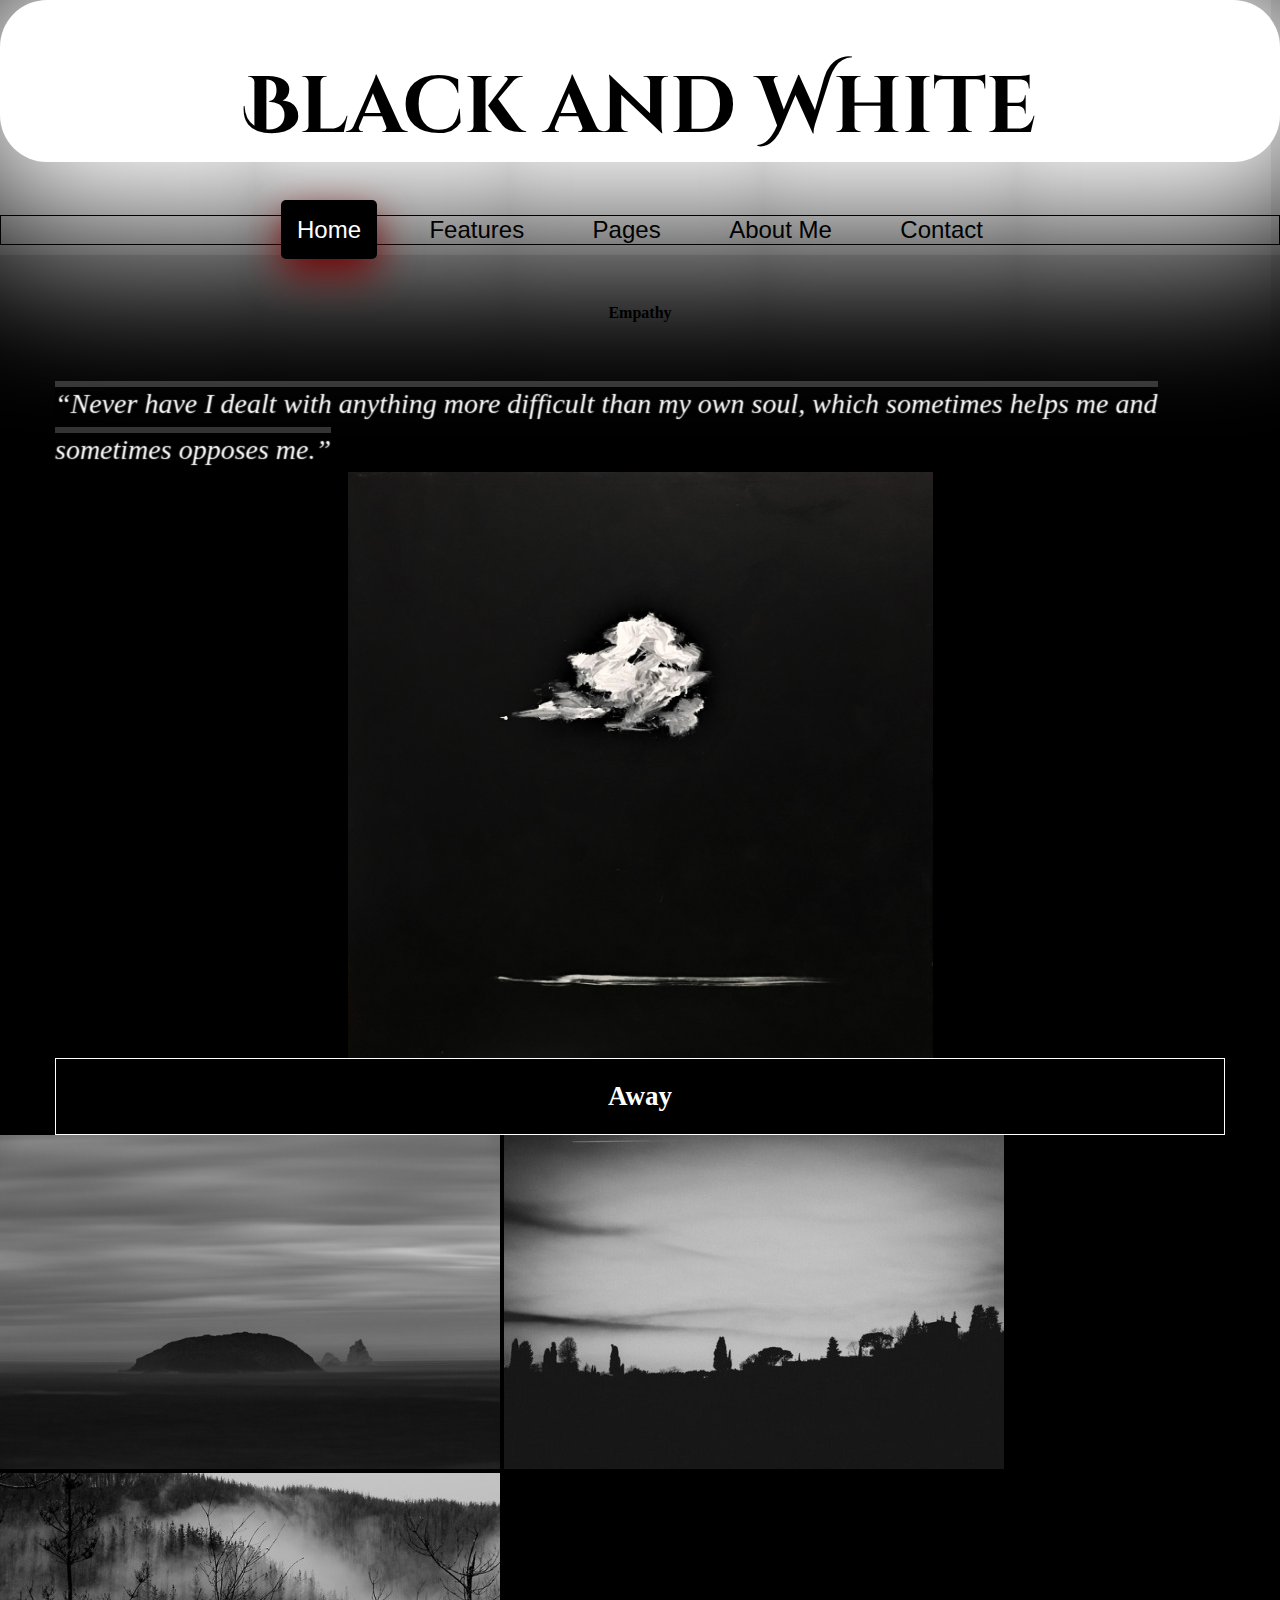
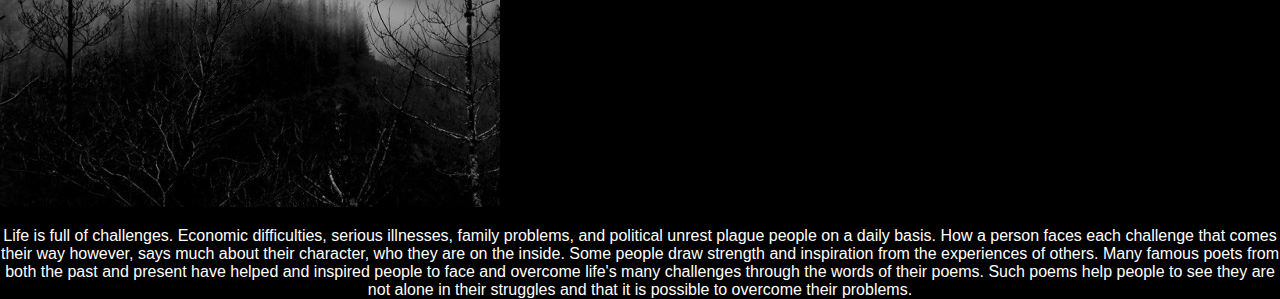
==== WebPageImages/index.html @ 18306880 "Otrais apaksvirsraksts" ====
<!DOCTYPE html>
<html lang="en">
    <head>
        <meta charset="UTF-8">
        <meta name="viewport" content="widhth=device-width, initial-scale=1.0">
        <meta http-equiv="X-UA-Compatible" content="ie=edge">
<link href="https://fonts.googleapis.com/css?family=Cinzel+Decorative:400,700&display=swap" rel="stylesheet">
        <link rel="stylesheet" href="style.css">
        <title>My Personal Blog</title>
    </head>
    <body>
        <div class="wrapper">
            <header>
                <div class="top_header">
                    <div class="inner header_inner">
                    </div>
                </div>
                <div class="header">
                    <h1>Black and White</h1>
                </div>
                    </div>
                </div>
                <div class="page_menu">
                    <a href="#" class="active">Home</a>
                    <a href="#">Features</a>
                    <a href="#">Pages</a>
                    <a href="#">About Me</a>
                    <a href="#">Contact</a>
                </div>
                <div class="line_one">
                    <div class="inner">
                        <div class="head_line"><strong>Empathy</strong></div>
                        <div class="text_first">“Never have I dealt with anything more difficult than my own soul, which sometimes helps me and sometimes opposes me.” </div>
                        <div class="galaxy">
                            <img class="sky" src="dark_sky.jpg" alt="Black and White">
                        </div>
                        <div class="text_two">
                            <h2><strong>Away</strong></h2>
                        </div>
                        </div>
                        <div class="column">
                            <div class="column">
                              <img src="1.jpg">
                              <img src="2.jpg">
                              <img src="3.jpg">
                              <div class="center">
                                  <p>Life is full of challenges. Economic difficulties, serious illnesses, family problems, and political unrest plague people on a daily basis. How a person faces each challenge that comes their way however, says much about their character, who they are on the inside. Some people draw strength and inspiration from the experiences of others. Many famous poets from both the past and present have helped and inspired people to face and overcome life's many challenges through the words of their poems. Such poems help people to see they are not alone in their struggles and that it is possible to overcome their problems.</p>
                              </div>
                              
            </header>
        </div>
    </body>
</html>
---- WebPageImages/style.css ----
:root {
    --background_color_one: #fff;

}

html, body{
    height: 100%;
}

body {
    margin: 0;
    background: #000000;
    font-family: 'Franklin Gothic Medium', 'Arial Narrow', Arial, sans-serif;
}

.wrapper {
    width: 100%;
    max-width: 90rem;
    margin: 0 auto;
    min-height: 10rem;
    background-color: var(--background_color_one);
    border-right: 15px snow;
    border-right: 15px snow;
    box-sizing: border-box;
    -webkit-box-shadow: 10px 10px 162px 72px rgba(255,255,255,1);
-moz-box-shadow: 10px 10px 162px 72px rgba(255,255,255,1);
box-shadow: 10px 10px 162px 72px rgba(255,255,255,1);
border-radius: 47px 47px 47px 47px;
-moz-border-radius: 47px 47px 47px 47px;
-webkit-border-radius: 47px 47px 47px 47px;
border: 0px solid #ffffff;
}

.inner{
    width: 100%;
    max-width: 73.125rem;
    margin: 0 auto;
    height: inherit;
}

.header_inner{
display: flex;
text-align: center;
}

.header {
    font-family: 'Cinzel Decorative', cursive;
    text-align: center;
    font-size: 250%;
    margin-top: 2rem;
}

.page_menu {
    text-align: center;
    border: 1px solid black; 
}

.page_menu a{
    color: rgb(0, 0, 0);
    font-weight: 300;
    font-size: 150%;
    padding: 1rem;
    margin: 1rem;
    text-decoration: none;
}

.page_menu a.active, .page_menu a:hover {
    background: black;
    box-shadow: 0px 15px 40px rgb(114, 0, 0);
    border-radius: 5px;
    color: #fff;
}

.head_line{
    padding: 5%;
    text-align: center;
    font-family: lora;
    font-size: 1rem;
}

.sky {
    display: block;
  margin-left: auto;
  margin-right: auto;
  width: 50%;
}

.text_first {
    background : none repeat scroll 0 0 rgba(0, 0, 0, 0.5); 
  box-shadow : 0 -6px 0 rgba(255, 255, 255, 0.2); 
  color : rgba(255, 255, 255, 0); 
  display : inline; 
  font-family : lora; 
  font-style : italic; 
  font-size : 28px; 
  line-height : 46px; 
  text-shadow : 0 1px 1px rgb(255, 255, 255);  
}

.text_two {
    font-family: lora;
    font-size: 18px;
    color: white;
    text-align: center;
    border: 1px solid rgb(255, 255, 255);
}
@media screen and (max-width: 800px) {
    .column {
      flex: 50%;
      max-width: 50%;
    }
}
p {
    color: #fff;
    text-align: center;
}
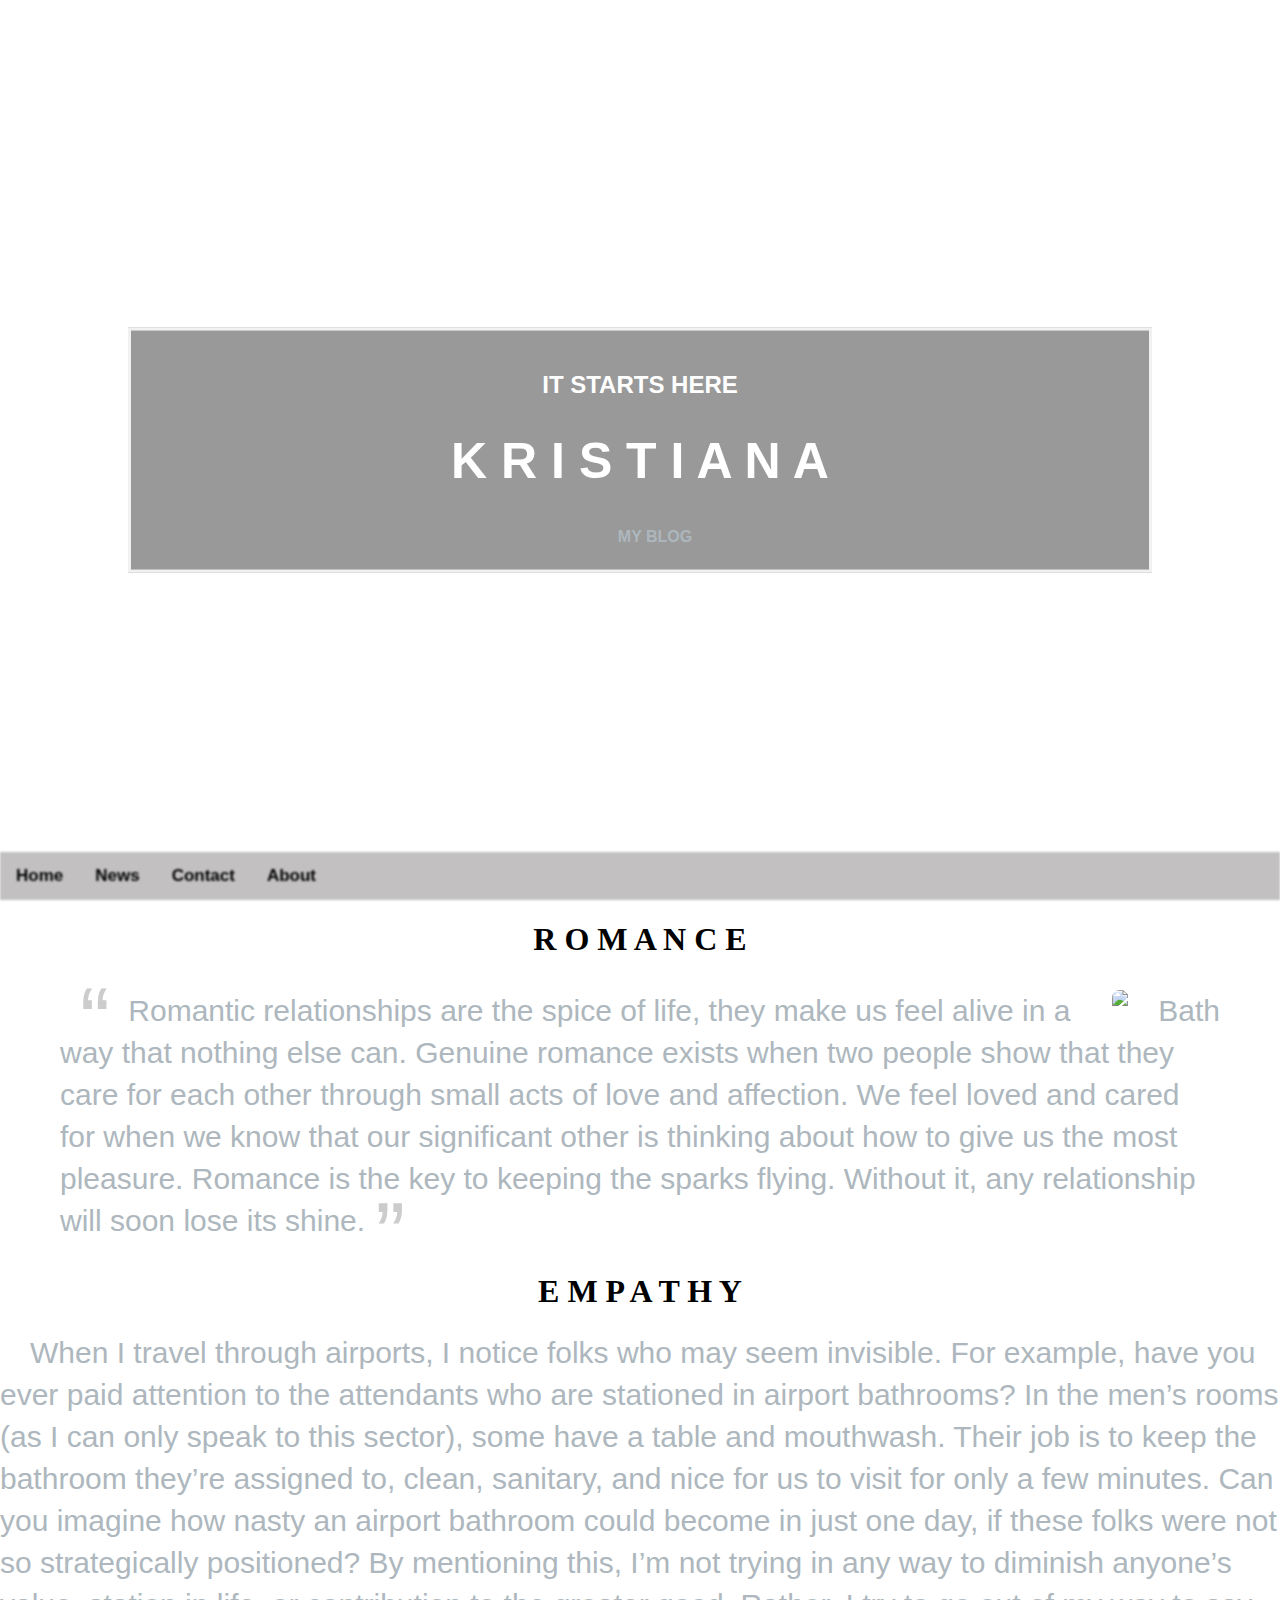
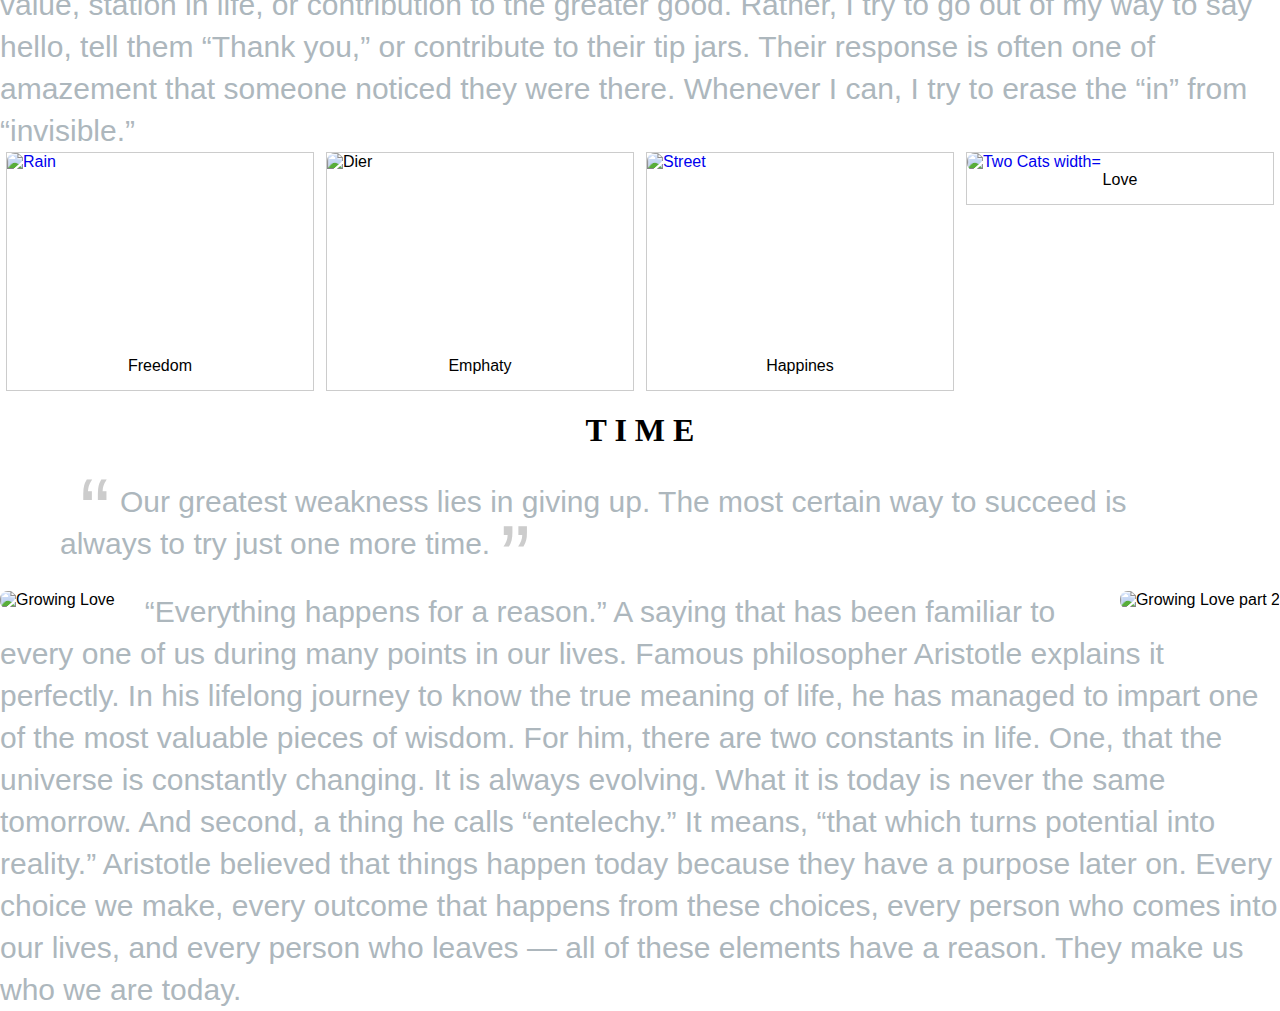
==== commit f485e3ca: "second text" ====
--- a/WebPageImages/index.html
+++ b/WebPageImages/index.html
@@ -6,48 +6,103 @@
         <meta http-equiv="X-UA-Compatible" content="ie=edge">
 <link href="https://fonts.googleapis.com/css?family=Cinzel+Decorative:400,700&display=swap" rel="stylesheet">
         <link rel="stylesheet" href="style.css">
-        <title>My Personal Blog</title>
+        <title>My  Very Personal Blog</title>
     </head>
     <body>
-        <div class="wrapper">
-            <header>
-                <div class="top_header">
-                    <div class="inner header_inner">
+        
+        <div class="bg-image"></div>
+
+        <div class="bg-text">
+          <h2><strong>IT STARTS HERE</strong></h2>
+          <h1 style="font-size:50px">K R I S T I A N A</h1>
+          <p>MY BLOG</p>
+        </div> 
+        <div>
+                <h1 class="text_one">R O M A N C E</h1>
+                <blockquote><p class="quotation"><img src="7.jpg" alt="Bath"> Romantic relationships are the spice of life, they make us feel alive in a way that nothing else can.
+                Genuine romance exists when two people show that they care for each other through small acts of love and affection.
+                We feel loved and cared for when we know that our significant other is thinking about how to give us the most pleasure.
+                Romance is the key to keeping the sparks flying. Without it, any relationship will soon lose its shine.</p>
+        </blockquote>
+            </div>
+            <div>
+              <h1 class="text_one"><strong>E M P A T H Y</strong></h1>
+              <p class="text_two">When I travel through airports, I notice folks who may seem invisible.
+                For example, have you ever paid attention to the attendants who are stationed in airport bathrooms? In the men’s rooms (as I can only speak to this sector), some have a table and mouthwash. Their job is to keep the bathroom they’re assigned to, clean, sanitary, and nice for us to visit for only a few minutes. Can you imagine how nasty an airport bathroom could become in just one day, if these folks were not so strategically positioned?
+                By mentioning this, I’m not trying in any way to diminish anyone’s value, station in life, or contribution to the greater good. Rather, I try to go out of my way to say hello, tell them “Thank you,” or contribute to their tip jars. Their response is often one of amazement that someone noticed they were there.
+                Whenever I can, I try to erase the “in” from “invisible.”</p>
+            </div>
+
+            <div class="navbar" id="myNavbar">
+                    <a href="#home"><strong>Home</strong></a>
+                    <a href="#news"><strong>News</strong></a>
+                    <a href="#contact"><strong>Contact</strong></a>
+                    <a href="#about"><strong>About</strong></a>
+                    <a href="javascript:void(0);" class="icon" onclick="myFunction()">&#9776;</a>
+                  </div> 
+                  <div class="responsive">
+                    <div class="gallery">
+                      <a target="_blank" href="grey 4.jpg">
+                        <img src="grey 4.jpg" alt="Rain" width="600" height="400">
+                      </a>
+                      <div class="desc">Freedom</div>
                     </div>
-                </div>
-                <div class="header">
-                    <h1>Black and White</h1>
-                </div>
+                  </div>
+                  
+                  
+                  <div class="responsive">
+                    <div class="gallery">
+                      <a target="_blank" href="grey 6.jpg"></a>
+                        <img src="grey 6.jpg" alt="Dier" width="600" height="400">
+                      </a>
+                      <div class="desc">Emphaty</div>
                     </div>
-                </div>
-                <div class="page_menu">
-                    <a href="#" class="active">Home</a>
-                    <a href="#">Features</a>
-                    <a href="#">Pages</a>
-                    <a href="#">About Me</a>
-                    <a href="#">Contact</a>
-                </div>
-                <div class="line_one">
-                    <div class="inner">
-                        <div class="head_line"><strong>Empathy</strong></div>
-                        <div class="text_first">“Never have I dealt with anything more difficult than my own soul, which sometimes helps me and sometimes opposes me.” </div>
-                        <div class="galaxy">
-                            <img class="sky" src="dark_sky.jpg" alt="Black and White">
-                        </div>
-                        <div class="text_two">
-                            <h2><strong>Away</strong></h2>
-                        </div>
-                        </div>
-                        <div class="column">
-                            <div class="column">
-                              <img src="1.jpg">
-                              <img src="2.jpg">
-                              <img src="3.jpg">
-                              <div class="center">
-                                  <p>Life is full of challenges. Economic difficulties, serious illnesses, family problems, and political unrest plague people on a daily basis. How a person faces each challenge that comes their way however, says much about their character, who they are on the inside. Some people draw strength and inspiration from the experiences of others. Many famous poets from both the past and present have helped and inspired people to face and overcome life's many challenges through the words of their poems. Such poems help people to see they are not alone in their struggles and that it is possible to overcome their problems.</p>
-                              </div>
-                              
-            </header>
-        </div>
+                  </div>
+                  
+                  <div class="responsive">
+                    <div class="gallery">
+                      <a target="_blank" href="grey 2.jpg">
+                        <img src="grey 2.jpg" alt="Street" width="600" height="400">
+                      </a>
+                      <div class="desc">Happines</div>
+                    </div>
+                  </div>
+                  
+                  <div class="responsive">
+                    <div class="gallery">
+                      <a target="_blank" href="grey 7.jpg">
+                        <img src="grey 7.jpg" alt="Two Cats width="600" height="400">
+                      </a>
+                      <div class="desc">Love</div>
+                    </div>
+                  </div>
+                  
+                  <div class="clearfix"></div>
+                  <div>
+                    <h1 class="text_one"><strong>T I M E</strong></h1>
+                    <blockquote><p class="quotation">Our greatest weakness lies in giving up. The most certain way to succeed is always to try just one more time.</p>
+              </blockquote>
+              
+              <img class="gif_one" src="1.gif" alt="Growing Love">
+              <img class="gif_two" src="2.gif" alt="Growing Love part 2">
+              <p class="text_three"> “Everything happens for a reason.”
+
+                A saying that has been familiar to every one of us during many points in our lives.
+                
+                Famous philosopher Aristotle explains it perfectly. In his lifelong journey to know the true meaning of life, he has managed to impart one of the most valuable pieces of wisdom.
+                
+                For him, there are two constants in life.
+                
+                One, that the universe is constantly changing. It is always evolving. What it is today is never the same tomorrow.
+                
+                And second, a thing he calls “entelechy.” It means, “that which turns potential into reality.”
+                
+                Aristotle believed that things happen today because they have a purpose later on.
+                
+                Every choice we make, every outcome that happens from these choices, every person who comes into our lives, and every person who leaves — all of these elements have a reason.
+                
+                They make us who we are today.</p>
+                  </div>
+                 
     </body>
 </html>--- a/WebPageImages/style.css
+++ b/WebPageImages/style.css
@@ -1,116 +1,207 @@
-:root {
-    --background_color_one: #fff;
-
-}
-
-html, body{
+body, html {
     height: 100%;
-}
-
-body {
     margin: 0;
-    background: #000000;
-    font-family: 'Franklin Gothic Medium', 'Arial Narrow', Arial, sans-serif;
-}
-
-.wrapper {
+    font-family: Arial, Helvetica, sans-serif;
+}
+* {
+    box-sizing: border-box;
+  }
+  
+  .bg-image {
+    background-image: url("https://66.media.tumblr.com/fe1f02882b7be675c8a291aab00f5940/tumblr_prik87v05X1vfnuwto1_500.jpg");
+    filter: blur(8px);
+    -webkit-filter: blur(8px);
+    height: 100%; 
+    background-position: center;
+    background-repeat: no-repeat;
+    background-size: cover;
+  }
+  
+  .bg-text {
+    background-color: rgb(0,0,0); 
+    background-color: rgba(0,0,0, 0.4); 
+    color: white;
+    font-weight: bold;
+    border: 3px solid #f1f1f1;
+    position: absolute;
+    top: 50%;
+    left: 50%;
+    transform: translate(-50%, -50%);
+    z-index: 2;
+    width: 80%;
+    padding: 20px;
+    text-align: center;
+  }
+  
+.navbar {
+  background-color: rgb(194, 192, 192);
+  overflow: hidden;
+  position: fixed;
+  bottom: 0;
+  width: 100%;
+  filter: blur(1px);
+    -webkit-filter: blur(1px);
+  
+}
+.navbar a {
+  float: left;
+  display: block;
+  color: #000000;
+  text-align: center;
+  padding: 14px 16px;
+  text-decoration: none;
+  font-size: 17px;
+}
+
+.navbar a:hover {
+  background-color: rgb(0, 0, 0);
+  color: rgb(161, 136, 136);
+}
+
+.navbar a.active {
+  background-color: white;
+  color: black;
+}
+
+.navbar .icon {
+  display: none;
+} 
+.text_one {
+color:rgb(0, 0, 0);
+text-align: center;
+font-family: italic;
+}
+
+p {
+  color:rgb(0, 0, 0);
+  color: #adb7bd; 
+  font-family: 'Lucida Sans', Arial, sans-serif; 
+  font-size: 16px; 
+  line-height: 26px; 
+  text-indent: 30px; 
+  margin: 0; 
+}
+img {
+  float: right;
+  max-width: 100%;
+  height: auto;
+  border-radius: 8px;
+}
+
+
+.quotation{
+  font-size: 30px;
+  margin: 0 auto;
+  padding: 10px 20px;
+  line-height: 1.4;
+}
+
+.quotation:before {
+  content: open-quote;
+  display: inline;
+
+  line-height: 0;
+  left: -10px;
+  position: relative;
+  top: 30px;
+  color: #ccc;
+  font-size: 3em;
+}
+.quotation::after {
+  content: close-quote;
+  display: inline;
+  line-height: 0;
+  left: 10px;
+  position: relative;
+  top: 35px;
+  color: #ccc;
+  font-size: 3em;
+}
+
+.text_two {
+  color:rgb(0, 0, 0);
+  color: #adb7bd; 
+  font-family: 'Lucida Sans', Arial, sans-serif; 
+  font-size: 16px; 
+  line-height: 26px; 
+  text-indent: 30px; 
+  margin: 0;
+  font-size: 30px;
+  line-height: 1.4;
+}
+div.gallery {
+  border: 1px solid #ccc;
+}
+.text_three{
+  color:rgb(0, 0, 0);
+  color: #adb7bd; 
+  font-family: 'Lucida Sans', Arial, sans-serif; 
+  font-size: 16px; 
+  line-height: 26px; 
+  text-indent: 30px; 
+  margin: 0;
+  font-size: 30px;
+  line-height: 1.4;
+}
+
+div.gallery:hover {
+  border: 1px solid #777;
+}
+
+div.gallery img {
+  width: 100%;
+  height: auto;
+}
+
+div.desc {
+  padding: 15px;
+  text-align: center;
+  font-family: 'Lucida Sans', 'Lucida Sans Regular', 'Lucida Grande', 'Lucida Sans Unicode', Geneva, Verdana, sans-serif
+
+}
+
+* {
+  box-sizing: border-box;
+}
+
+.responsive {
+  padding: 0 6px;
+  float: left;
+  width: 24.99999%;
+}
+
+@media only screen and (max-width: 700px) {
+  .responsive {
+    width: 49.99999%;
+    margin: 6px 0;
+  }
+}
+
+@media only screen and (max-width: 500px) {
+  .responsive {
     width: 100%;
-    max-width: 90rem;
-    margin: 0 auto;
-    min-height: 10rem;
-    background-color: var(--background_color_one);
-    border-right: 15px snow;
-    border-right: 15px snow;
-    box-sizing: border-box;
-    -webkit-box-shadow: 10px 10px 162px 72px rgba(255,255,255,1);
--moz-box-shadow: 10px 10px 162px 72px rgba(255,255,255,1);
-box-shadow: 10px 10px 162px 72px rgba(255,255,255,1);
-border-radius: 47px 47px 47px 47px;
--moz-border-radius: 47px 47px 47px 47px;
--webkit-border-radius: 47px 47px 47px 47px;
-border: 0px solid #ffffff;
-}
-
-.inner{
-    width: 100%;
-    max-width: 73.125rem;
-    margin: 0 auto;
-    height: inherit;
-}
-
-.header_inner{
-display: flex;
-text-align: center;
-}
-
-.header {
-    font-family: 'Cinzel Decorative', cursive;
-    text-align: center;
-    font-size: 250%;
-    margin-top: 2rem;
-}
-
-.page_menu {
-    text-align: center;
-    border: 1px solid black; 
-}
-
-.page_menu a{
-    color: rgb(0, 0, 0);
-    font-weight: 300;
-    font-size: 150%;
-    padding: 1rem;
-    margin: 1rem;
-    text-decoration: none;
-}
-
-.page_menu a.active, .page_menu a:hover {
-    background: black;
-    box-shadow: 0px 15px 40px rgb(114, 0, 0);
-    border-radius: 5px;
-    color: #fff;
-}
-
-.head_line{
-    padding: 5%;
-    text-align: center;
-    font-family: lora;
-    font-size: 1rem;
-}
-
-.sky {
-    display: block;
-  margin-left: auto;
-  margin-right: auto;
-  width: 50%;
-}
-
-.text_first {
-    background : none repeat scroll 0 0 rgba(0, 0, 0, 0.5); 
-  box-shadow : 0 -6px 0 rgba(255, 255, 255, 0.2); 
-  color : rgba(255, 255, 255, 0); 
-  display : inline; 
-  font-family : lora; 
-  font-style : italic; 
-  font-size : 28px; 
-  line-height : 46px; 
-  text-shadow : 0 1px 1px rgb(255, 255, 255);  
-}
-
-.text_two {
-    font-family: lora;
-    font-size: 18px;
-    color: white;
-    text-align: center;
-    border: 1px solid rgb(255, 255, 255);
-}
-@media screen and (max-width: 800px) {
-    .column {
-      flex: 50%;
-      max-width: 50%;
-    }
-}
-p {
-    color: #fff;
-    text-align: center;
-}
+  }
+}
+
+.clearfix:after {
+  content: "";
+  display: table;
+  clear: both;
+}
+.gif_one{
+  float: left;
+  max-width: 100%;
+  height: auto;
+  border-radius: 8px;
+}
+.gif_two{
+  float: center;
+  max-width: 100%;
+  height: auto;
+  border-radius: 8px;
+}
+.center_time{
+  text-align: center;
+}
+
+
